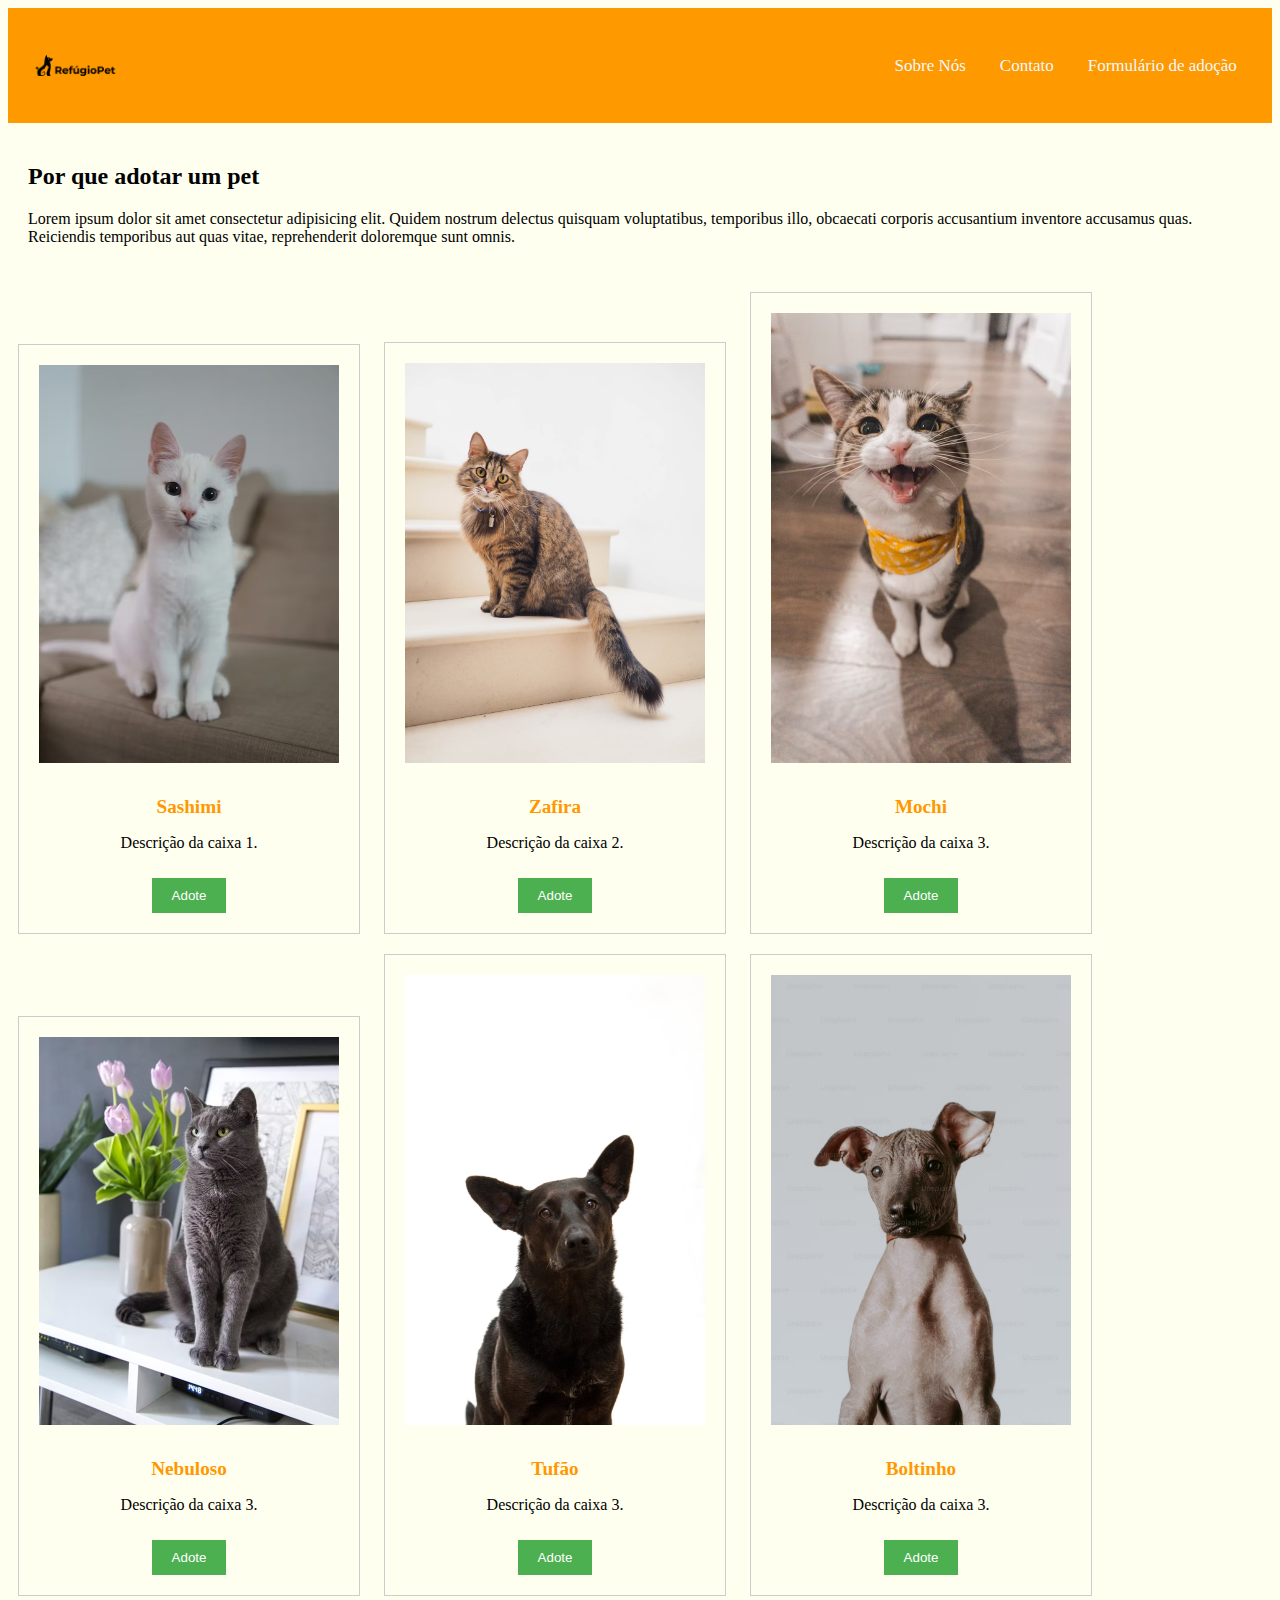
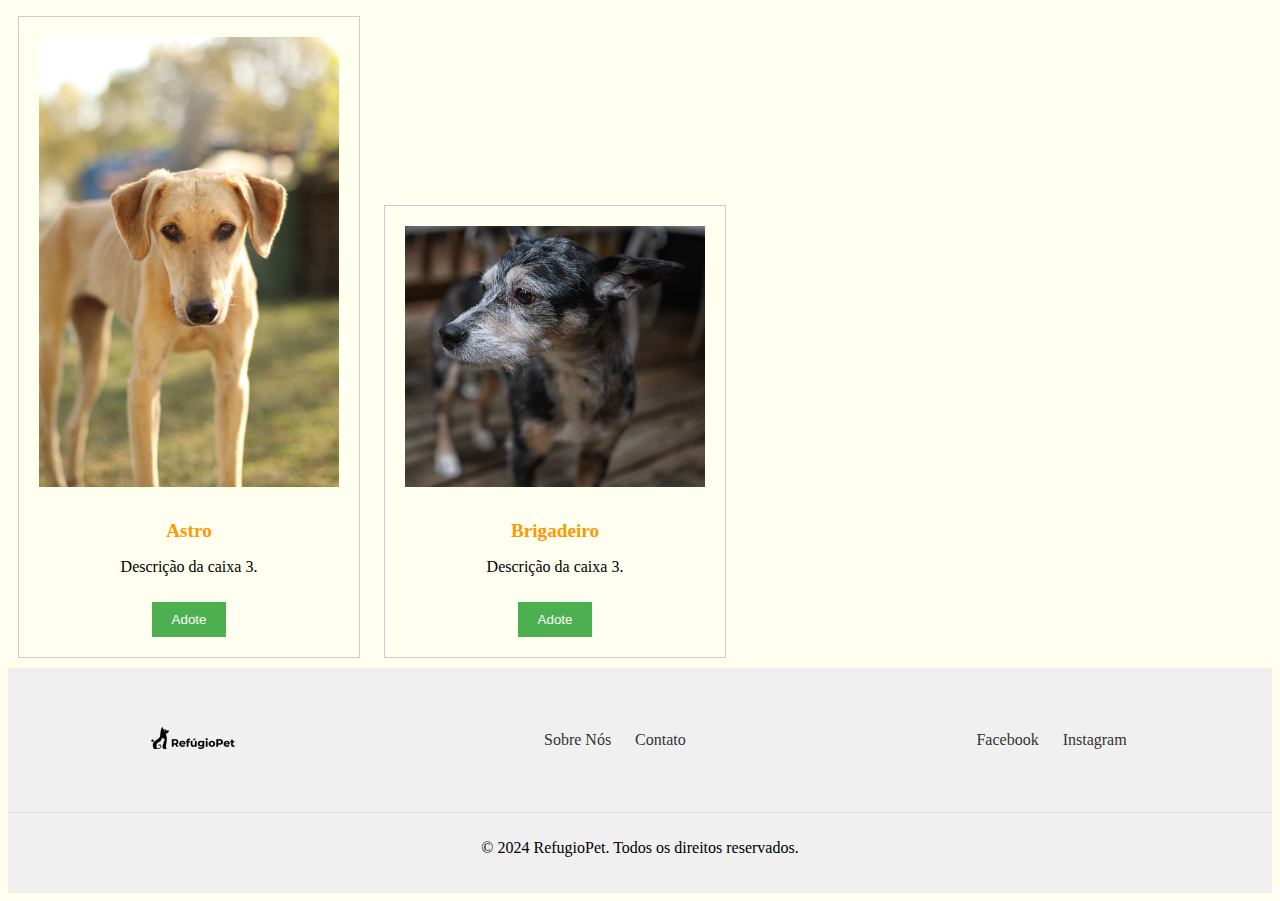
==== adotePet.html @ f7addc07 "página de adoção" ====
<!DOCTYPE html>
<html lang="pt-br">
<head>
    <meta charset="UTF-8">
    <meta name="viewport" content="width=device-width, initial-scale=1.0">
    <title>Adote um Pet</title>
    <link rel="stylesheet" href="./style.css">
    <link rel="stylesheet" href="./responsividade.css">
</head>
<body>
    <header>
        <div class="logo-container">
          <img src="./imgs/Preview__2_-removebg-preview.png" alt="Logo RefugioPet" class="logo">
        </div>
        <nav>
          <ul>
            <li>
              <a href="./index.html">Sobre Nós</a>
              <a href="">Contato</a>
              <a href="./forms.html">Formulário de adoção</a>
            </li>
          </ul>
        </nav>
    </header>


    <section>
        <div class="adote">
            <h2>Por que adotar um pet</h2>
            <p>Lorem ipsum dolor sit amet consectetur adipisicing elit. Quidem nostrum delectus quisquam voluptatibus, temporibus illo, obcaecati corporis accusantium inventore accusamus quas. Reiciendis temporibus aut quas vitae, reprehenderit doloremque sunt omnis.</p>
        </div>
    </section>


    <div class="caixa">
        <img src="/imgs/cat1.avif" alt="Descrição da imagem 1">
        <h3>Sashimi</h3>
        <p>Descrição da caixa 1.</p>
        <button onclick="window.location.href='contato.html'">Adote</button>
      </div>
    
      <div class="caixa">
        <img src="./imgs/cat2.avif" alt="Descrição da imagem 2">
        <h3>Zafira</h3>
        <p>Descrição da caixa 2.</p>
        <button onclick="alert('Contato da caixa 1')">Adote</button>
      </div>
    
      <div class="caixa">
        <img src="./imgs/cat3.avif" alt="Descrição da imagem 3">
        <h3>Mochi</h3>
        <p>Descrição da caixa 3.</p>
        <button onclick="alert('Contato da caixa 1')">Adote</button>
      </div>

      <div class="caixa">
        <img src="./imgs/cat4.avif" alt="Descrição da imagem 3">
        <h3>Nebuloso</h3>
        <p>Descrição da caixa 3.</p>
        <button onclick="alert('Contato da caixa 1')">Adote</button>
      </div>

      <div class="caixa">
        <img src="./imgs/dog1.avif" alt="Descrição da imagem 3">
        <h3>Tufão</h3>
        <p>Descrição da caixa 3.</p>
        <button onclick="alert('Contato da caixa 1')">Adote</button>
      </div>

      <div class="caixa">
        <img src="./imgs/dog2.avif" alt="Descrição da imagem 3">
        <h3>Boltinho</h3>
        <p>Descrição da caixa 3.</p>
        <button onclick="alert('Contato da caixa 1')">Adote</button>
      </div>

      <div class="caixa">
        <img src="./imgs/dog3.avif" alt="Descrição da imagem 3">
        <h3>Astro</h3>
        <p>Descrição da caixa 3.</p>
        <button onclick="alert('Contato da caixa 1')">Adote</button>
      </div>
     
      <div class="caixa">
        <img src="./imgs/dog4.avif" alt="Descrição da imagem 3">
        <h3>Brigadeiro</h3>
        <p>Descrição da caixa 3.</p>
        <button onclick="alert('Contato da caixa 1')">Adote</button>
      </div>
     

































































    <footer>
        <div class="footer-content">
          <div class="footer-logo">
            <img src="./imgs/Preview__2_-removebg-preview.png" alt="Logo RefugioPet" class="logo">
          </div>
          <div class="footer-links">
            <ul>
              <li><a href="#sobre">Sobre Nós</a></li>
              <li><a href="">Contato</a></li>
            </ul>
          </div>
          <div class="footer-social">
            <a href="#" target="_blank">Facebook</a>
            <a href="#" target="_blank">Instagram</a>
          </div>
        </div>
        <div class="footer-bottom">
          <p>&copy; 2024 RefugioPet. Todos os direitos reservados.</p>
        </div>
      </footer>
</body>
</html>
---- style.css ----
body{
    background-color:ivory;
}
a{
    text-decoration: none;
}

header{
    background-color: #ff9900;
    color: white;
    display: flex;
    align-items: center;
    justify-content: space-between;
    padding: 10px 20px;

}

.logo-container{
    display: flex;
    align-items: center;
}

.logo {
    max-height: 95px; /* Ajuste o tamanho da logo */
    margin-right: 20px;
  }

nav ul{
    list-style: none;
    display: flex;
    justify-content: center;
    align-items: center;
    margin: 0;
    padding: 0;
}

nav li{
    margin: 0.15px;
}


nav a{
    color: aliceblue;
    font-size: 17px;
    padding: 10px 15px;
    transform: 0.3s;
}

.nav{
    margin-top: 20px;
    width: 100%;
}

nav a:hover{
    background-color: #e68900;
    border-radius: 5px;
}

.carrossel-container{
    width: 55%;
    max-width: 900px;
    max-height: 500px;
    margin: auto;
    overflow: hidden;
    position: relative;
    border-radius: 10px;
    box-shadow: 0px 4px 10px rgba(0, 0, 0, 0.2);

}

.carrossel{
    
    display: flex;
    transition: transform 1s ease-in-out;
    width: 100%;
}

.carrossel img{
    width: 99%;
    height: auto;
    object-fit: cover;
    object-position: center;
}

.prox, .volta{
    position: absolute;
    top: 50%;
    transform: translateY(-50%);
    background: rgba(0, 0, 0, 0.5);
    color: white;
    border: none;
    padding: 10px;
    cursor: pointer;
    font-size: 18px;
    transition: 0.3s;
}

.prox{
    right: 10px;
   
}

.volta{
    left: 10px;
}

.prox:hover, .voltar:hover {
    background: rgba(0, 0, 0, 0.8); /* Fundo mais escuro ao passar o mouse */
}

section{
    padding: 20px;       
}

.sobre h1{
    font-size: 30px;
    color: #ff9800;
    padding: 15px;
}

.sobre p{
    text-align: center;
    font-size: 19px;
    padding: 15px;
    line-height: 1.7;
}

h3{
    font-size: 20px;
    color: #ff9800;
}

section ul li{
    font-size: 19px;
    line-height: 1.6;
}

footer {
    background-color: #f0f0f0;
    padding: 20px 0;
    text-align: center;
  }
  
  .footer-content {
    display: flex;
    justify-content: space-around;
    align-items: center;
    margin-bottom: 20px;
  }
  
  .footer-logo img {
    max-height: 100px;
  }
  
  .footer-links ul {
    list-style: none;
    padding: 0;
  }
  
  .footer-links li {
    display: inline;
    margin: 0 10px;
  }
  
  .footer-links a {
    text-decoration: none;
    color: #333;
  }
  
  .footer-social a {
    text-decoration: none;
    color: #333;
    margin: 0 10px;
  }
  
  .footer-bottom {
    border-top: 1px solid #ddd;
    padding-top: 10px;
  }











  .caixa {
    width: 300px;
    border: 1px solid #ccc;
    padding: 20px;
    margin: 10px;
    text-align: center;
    display: inline-block;
  }

  .caixa img {
    max-width: 100%;
    height: auto;
    margin-bottom: 10px;
  }

  .caixa h3 {
    font-size: 1.2em;
    margin-bottom: 5px;
  }

  .caixa button {
    background-color: #4CAF50; /* Cor de fundo do botão */
    color: white; /* Cor do texto do botão */
    padding: 10px 20px; /* Espaçamento interno do botão */
    border: none; /* Remove a borda padrão do botão */
    cursor: pointer; /* Muda o cursor ao passar o mouse */
    margin-top: 10px; /* Adiciona espaço acima do botão */
  }

  .caixa button:hover {
    background-color: #3e8e41; /* Cor de fundo do botão ao passar o mouse */
  }
---- responsividade.css ----
@media (max-width: 600px) {
    .caixa {
      width: 45%; /* Diminui a largura para 45% */
      margin: 10px auto;
      display: block;
    }
  }
  
  @media (max-width: 768px) {
    .caixa {
      width: 80%; /* Diminui a largura para 80% */
    }
  }
  
  @media (max-width: 480px) {
    .caixa {
      width: 40%; /* Diminui a largura para 40% */
    }
  }
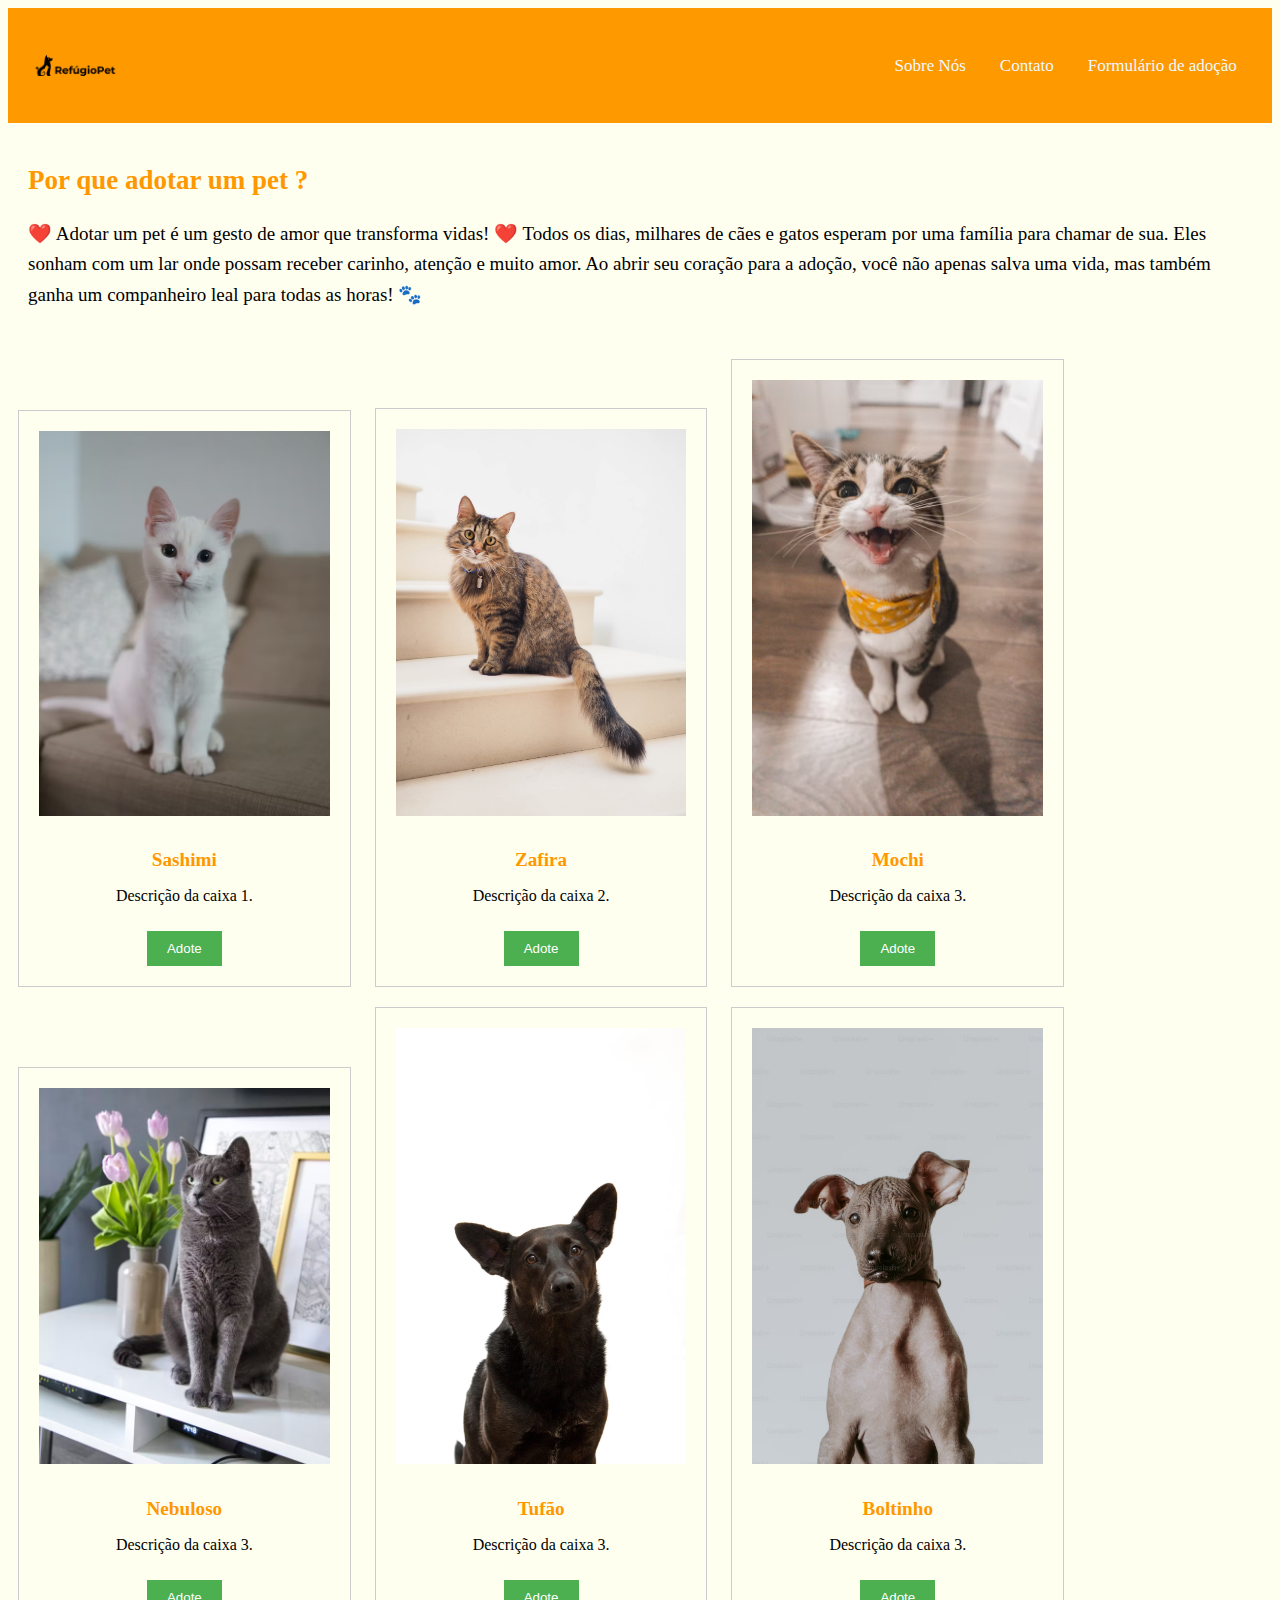
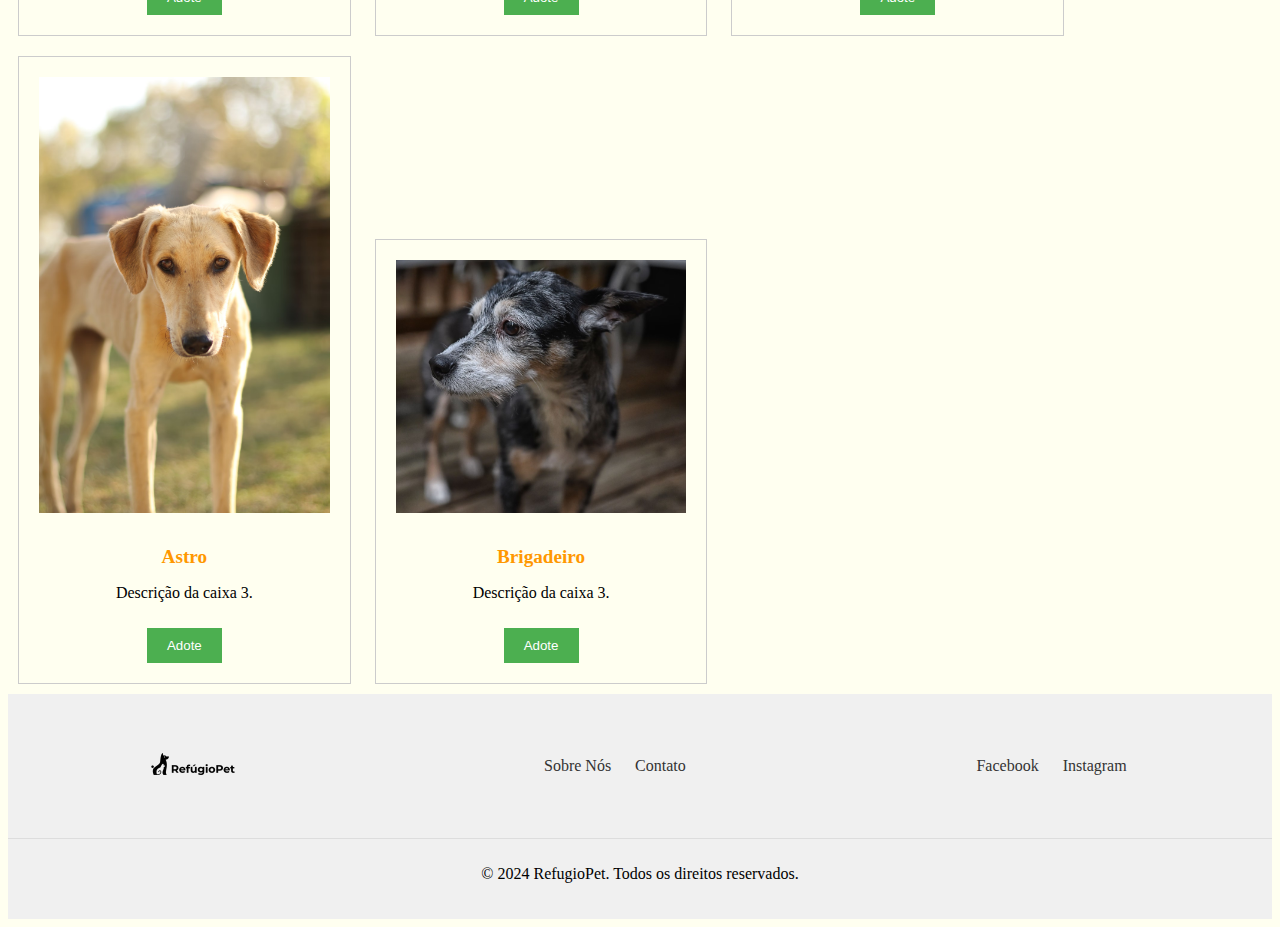
==== commit 5f7910e1: "tentando ajustar a página de adoção" ====
--- a/adotePet.html
+++ b/adotePet.html
@@ -26,8 +26,14 @@
 
     <section>
         <div class="adote">
-            <h2>Por que adotar um pet</h2>
-            <p>Lorem ipsum dolor sit amet consectetur adipisicing elit. Quidem nostrum delectus quisquam voluptatibus, temporibus illo, obcaecati corporis accusantium inventore accusamus quas. Reiciendis temporibus aut quas vitae, reprehenderit doloremque sunt omnis.</p>
+            <h2>Por que adotar um pet ?</h2>
+            <p>
+                ❤️ Adotar um pet é um gesto de amor que transforma vidas! ❤️
+
+                  Todos os dias, milhares de cães e gatos esperam por uma família para chamar de sua.
+                  Eles sonham com um lar onde possam receber carinho, atenção e muito amor. Ao abrir 
+                  seu coração para a adoção, você não apenas salva uma vida, mas também ganha um companheiro leal para todas as horas! 🐾
+            </p>
         </div>
     </section>
 
--- a/style.css
+++ b/style.css
@@ -135,48 +135,28 @@
     line-height: 1.6;
 }
 
-footer {
-    background-color: #f0f0f0;
-    padding: 20px 0;
-    text-align: center;
-  }
-  
-  .footer-content {
-    display: flex;
-    justify-content: space-around;
-    align-items: center;
-    margin-bottom: 20px;
-  }
-  
-  .footer-logo img {
-    max-height: 100px;
-  }
-  
-  .footer-links ul {
-    list-style: none;
-    padding: 0;
-  }
-  
-  .footer-links li {
-    display: inline;
-    margin: 0 10px;
-  }
-  
-  .footer-links a {
-    text-decoration: none;
-    color: #333;
-  }
-  
-  .footer-social a {
-    text-decoration: none;
-    color: #333;
-    margin: 0 10px;
-  }
-  
-  .footer-bottom {
-    border-top: 1px solid #ddd;
-    padding-top: 10px;
-  }
+
+.adote h2{
+    font-size: 27px;
+    color: #ff9800;
+}
+
+.adote p{
+    line-height: 1.6;
+    font-size: 19px;
+    text-align: ;
+}
+
+
+
+
+
+
+
+
+
+
+
 
 
 
@@ -219,4 +199,145 @@
 
   .caixa button:hover {
     background-color: #3e8e41; /* Cor de fundo do botão ao passar o mouse */
-  }+  }
+
+
+
+
+
+
+
+
+
+
+
+
+
+
+
+
+
+
+
+
+
+
+
+
+
+
+
+
+
+
+
+
+
+
+
+
+
+
+
+
+
+
+
+
+
+
+
+
+
+
+
+
+
+
+
+
+
+
+
+
+
+
+
+
+
+
+
+
+
+
+
+
+
+
+
+
+
+
+
+
+
+
+
+
+
+
+
+
+
+
+
+
+
+
+
+
+
+
+
+  footer {
+    background-color: #f0f0f0;
+    padding: 20px 0;
+    text-align: center;
+  }
+  
+  .footer-content {
+    display: flex;
+    justify-content: space-around;
+    align-items: center;
+    margin-bottom: 20px;
+  }
+  
+  .footer-logo img {
+    max-height: 100px;
+  }
+  
+  .footer-links ul {
+    list-style: none;
+    padding: 0;
+  }
+  
+  .footer-links li {
+    display: inline;
+    margin: 0 10px;
+  }
+  
+  .footer-links a {
+    text-decoration: none;
+    color: #333;
+  }
+  
+  .footer-social a {
+    text-decoration: none;
+    color: #333;
+    margin: 0 10px;
+  }
+  
+  .footer-bottom {
+    border-top: 1px solid #ddd;
+    padding-top: 10px;
+  }
--- a/responsividade.css
+++ b/responsividade.css
@@ -1,19 +1,34 @@
-@media (max-width: 600px) {
+/* Para telas muito pequenas (celulares menores) */
+@media (max-width: 320px) {
     .caixa {
-      width: 45%; /* Diminui a largura para 45% */
-      margin: 10px auto;
-      display: block;
+      width: 95%; /* Ocupa quase toda a largura */
     }
   }
   
-  @media (max-width: 768px) {
+  /* Para celulares */
+  @media (max-width: 480px) {
     .caixa {
-      width: 80%; /* Diminui a largura para 80% */
+      width: 90%; /* Ocupa a maior parte da largura */
     }
   }
   
-  @media (max-width: 480px) {
+  /* Para tablets e telas menores de desktop */
+  @media (max-width: 768px) {
     .caixa {
-      width: 40%; /* Diminui a largura para 40% */
+      width: 45%; /* Duas caixas por linha */
+    }
+  }
+  
+  /* Para desktops médios */
+  @media (min-width: 769px) and (max-width: 1200px) {
+    .caixa {
+      width: 30%; /* Três caixas por linha */
+    }
+  }
+  
+  /* Para desktops grandes */
+  @media (min-width: 1201px) {
+    .caixa {
+      width: 23%; /* Quatro caixas por linha */
     }
   }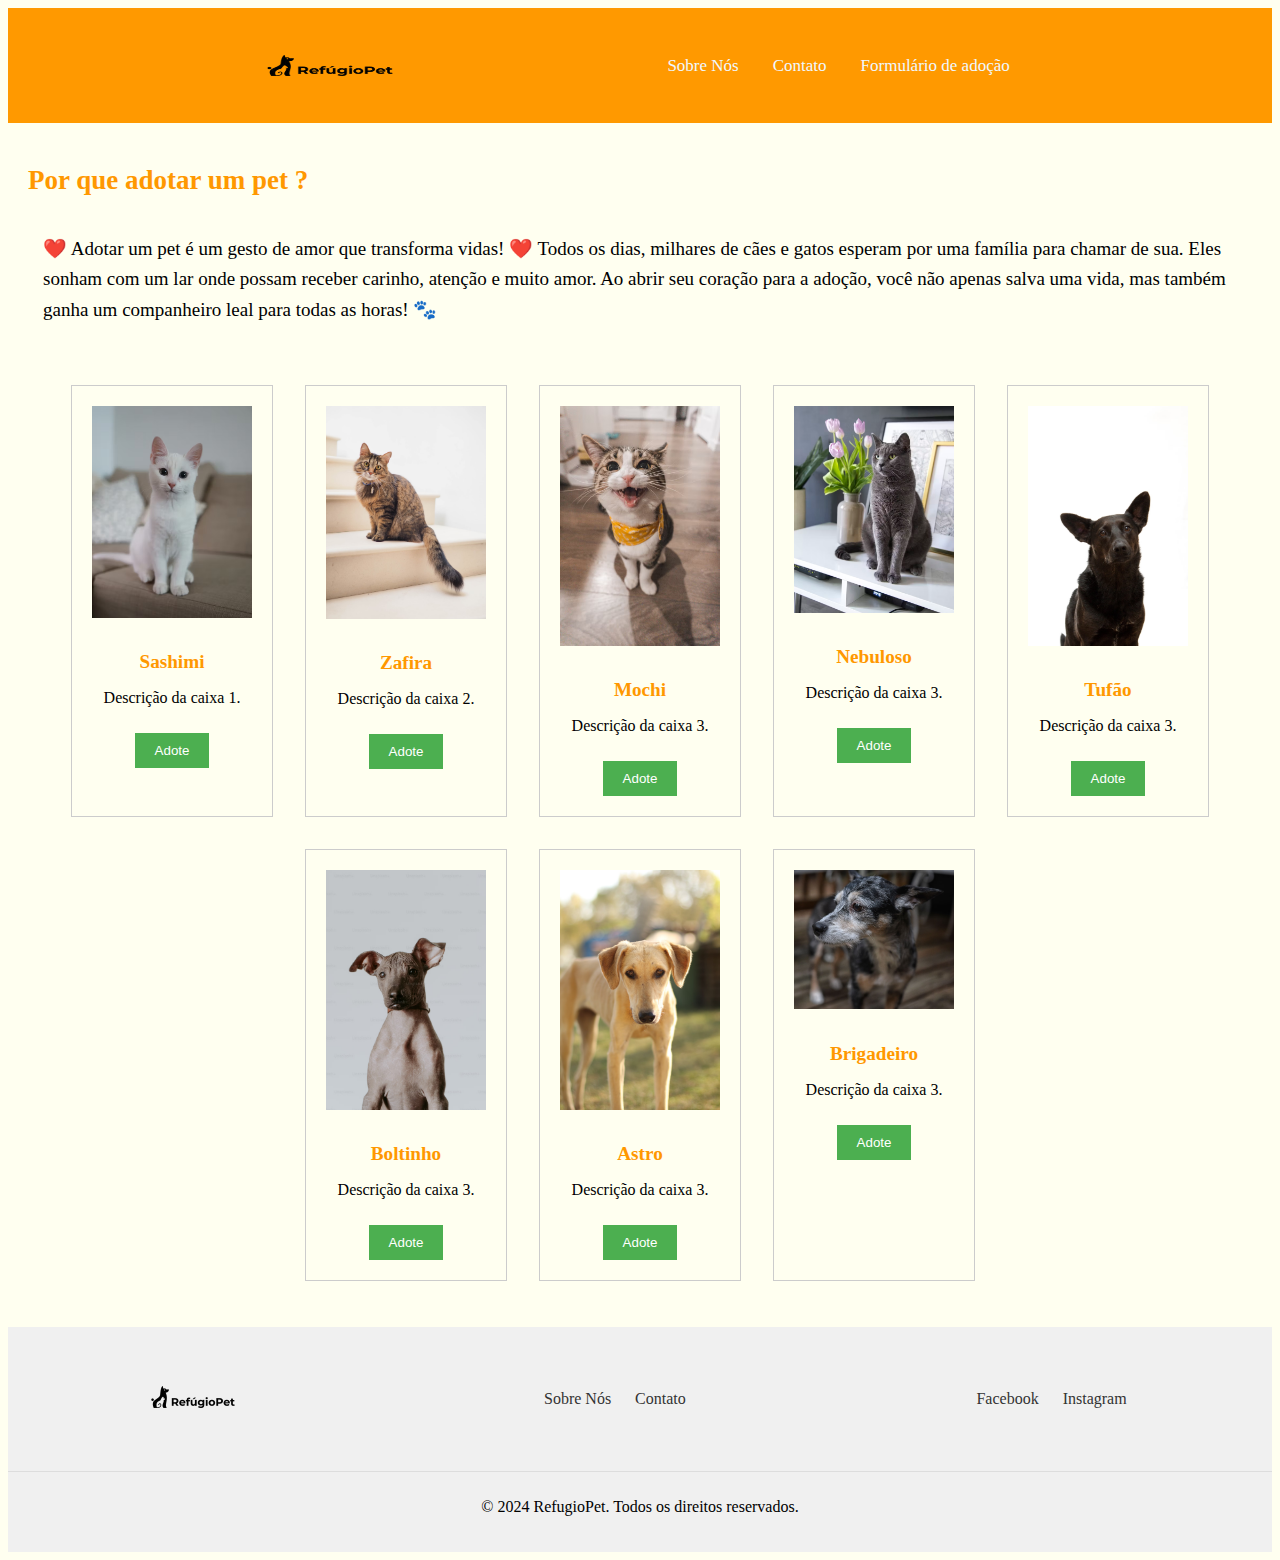
==== commit df6645d4: "correção de erro responsividade" ====
--- a/adotePet.html
+++ b/adotePet.html
@@ -38,61 +38,64 @@
     </section>
 
 
-    <div class="caixa">
-        <img src="/imgs/cat1.avif" alt="Descrição da imagem 1">
-        <h3>Sashimi</h3>
-        <p>Descrição da caixa 1.</p>
-        <button onclick="window.location.href='contato.html'">Adote</button>
+    <div class="container2">
+      <div class="caixa">
+          <img src="./imgs/cat1.avif" alt="Descrição da imagem 1">
+          <h3>Sashimi</h3>
+          <p>Descrição da caixa 1.</p>
+          <button onclick="window.location.href='contato.html'">Adote</button>
       </div>
-    
+  
       <div class="caixa">
-        <img src="./imgs/cat2.avif" alt="Descrição da imagem 2">
-        <h3>Zafira</h3>
-        <p>Descrição da caixa 2.</p>
-        <button onclick="alert('Contato da caixa 1')">Adote</button>
+          <img src="./imgs/cat2.avif" alt="Descrição da imagem 2">
+          <h3>Zafira</h3>
+          <p>Descrição da caixa 2.</p>
+          <button onclick="alert('Contato da caixa 1')">Adote</button>
       </div>
-    
+  
       <div class="caixa">
-        <img src="./imgs/cat3.avif" alt="Descrição da imagem 3">
-        <h3>Mochi</h3>
-        <p>Descrição da caixa 3.</p>
-        <button onclick="alert('Contato da caixa 1')">Adote</button>
+          <img src="./imgs/cat3.avif" alt="Descrição da imagem 3">
+          <h3>Mochi</h3>
+          <p>Descrição da caixa 3.</p>
+          <button onclick="alert('Contato da caixa 1')">Adote</button>
       </div>
-
+  
       <div class="caixa">
-        <img src="./imgs/cat4.avif" alt="Descrição da imagem 3">
-        <h3>Nebuloso</h3>
-        <p>Descrição da caixa 3.</p>
-        <button onclick="alert('Contato da caixa 1')">Adote</button>
+          <img src="./imgs/cat4.avif" alt="Descrição da imagem 3">
+          <h3>Nebuloso</h3>
+          <p>Descrição da caixa 3.</p>
+          <button onclick="alert('Contato da caixa 1')">Adote</button>
       </div>
-
+  
       <div class="caixa">
-        <img src="./imgs/dog1.avif" alt="Descrição da imagem 3">
-        <h3>Tufão</h3>
-        <p>Descrição da caixa 3.</p>
-        <button onclick="alert('Contato da caixa 1')">Adote</button>
+          <img src="./imgs/dog1.avif" alt="Descrição da imagem 3">
+          <h3>Tufão</h3>
+          <p>Descrição da caixa 3.</p>
+          <button onclick="alert('Contato da caixa 1')">Adote</button>
       </div>
-
+  
       <div class="caixa">
-        <img src="./imgs/dog2.avif" alt="Descrição da imagem 3">
-        <h3>Boltinho</h3>
-        <p>Descrição da caixa 3.</p>
-        <button onclick="alert('Contato da caixa 1')">Adote</button>
+          <img src="./imgs/dog2.avif" alt="Descrição da imagem 3">
+          <h3>Boltinho</h3>
+          <p>Descrição da caixa 3.</p>
+          <button onclick="alert('Contato da caixa 1')">Adote</button>
       </div>
-
+  
       <div class="caixa">
-        <img src="./imgs/dog3.avif" alt="Descrição da imagem 3">
-        <h3>Astro</h3>
-        <p>Descrição da caixa 3.</p>
-        <button onclick="alert('Contato da caixa 1')">Adote</button>
+          <img src="./imgs/dog3.avif" alt="Descrição da imagem 3">
+          <h3>Astro</h3>
+          <p>Descrição da caixa 3.</p>
+          <button onclick="alert('Contato da caixa 1')">Adote</button>
       </div>
-     
+  
       <div class="caixa">
-        <img src="./imgs/dog4.avif" alt="Descrição da imagem 3">
-        <h3>Brigadeiro</h3>
-        <p>Descrição da caixa 3.</p>
-        <button onclick="alert('Contato da caixa 1')">Adote</button>
+          <img src="./imgs/dog4.avif" alt="Descrição da imagem 3">
+          <h3>Brigadeiro</h3>
+          <p>Descrição da caixa 3.</p>
+          <button onclick="alert('Contato da caixa 1')">Adote</button>
       </div>
+  </div>
+  
      
 
 
--- a/style.css
+++ b/style.css
@@ -10,7 +10,7 @@
     color: white;
     display: flex;
     align-items: center;
-    justify-content: space-between;
+    justify-content: space-evenly;
     padding: 10px 20px;
 
 }
@@ -18,6 +18,11 @@
 .logo-container{
     display: flex;
     align-items: center;
+}
+
+.logo-container img{
+  width: 150px;
+  height: 150px;
 }
 
 .logo {
@@ -144,37 +149,25 @@
 .adote p{
     line-height: 1.6;
     font-size: 19px;
-    text-align: ;
-}
-
-
-
-
-
-
-
-
-
-
-
-
-
-
-
-
-
-
-
-
-
+    padding: 15px;
+}
+
+.container2 {
+  display: flex;
+  flex-wrap: wrap; /* Permite que os itens quebrem para a próxima linha */
+  justify-content: center; /* Centraliza as caixas horizontalmente */
+  gap: 20px; /* Espaço entre as caixas */
+}
 
   .caixa {
-    width: 300px;
+    width: 160px;
     border: 1px solid #ccc;
     padding: 20px;
-    margin: 10px;
+    margin: 6px;
     text-align: center;
     display: inline-block;
+    align-items: center;
+    justify-content: center;
   }
 
   .caixa img {
@@ -203,106 +196,11 @@
 
 
 
-
-
-
-
-
-
-
-
-
-
-
-
-
-
-
-
-
-
-
-
-
-
-
-
-
-
-
-
-
-
-
-
-
-
-
-
-
-
-
-
-
-
-
-
-
-
-
-
-
-
-
-
-
-
-
-
-
-
-
-
-
-
-
-
-
-
-
-
-
-
-
-
-
-
-
-
-
-
-
-
-
-
-
-
-
-
-
-
-
-
-
-
-
-
-
-
   footer {
     background-color: #f0f0f0;
     padding: 20px 0;
     text-align: center;
+    margin-top: 40px;
   }
   
   .footer-content {
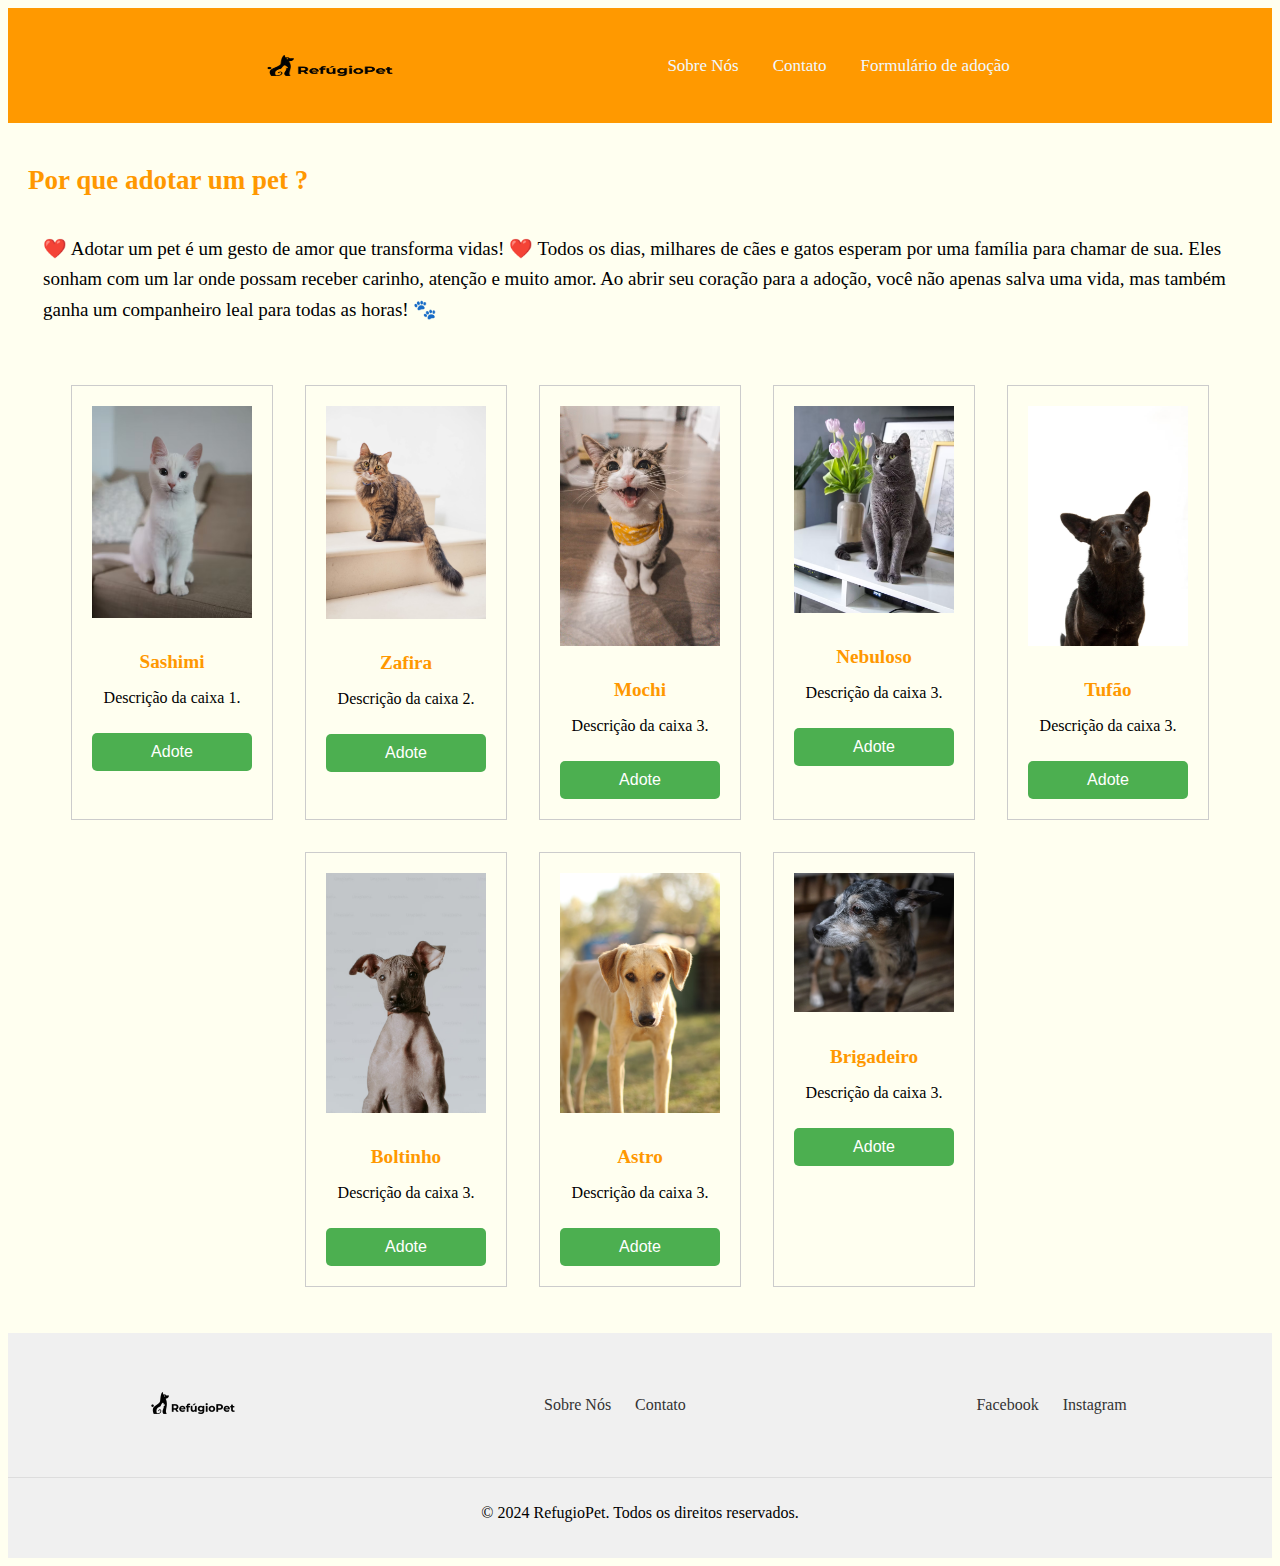
==== commit 0bed97e9: "tentando arrumar o popup" ====
--- a/adotePet.html
+++ b/adotePet.html
@@ -103,7 +103,7 @@
 
 
 
-
+  
 
 
 
--- a/style.css
+++ b/style.css
@@ -196,6 +196,188 @@
 
 
 
+  form{
+    background-color: whitesmoke;
+    padding: 15px;
+    border-radius: 10px;
+    box-shadow: 0px 0px 10px rgba(0, 0, 0, 0.1);
+    max-width: 350px;
+    max-height: 90vh;
+    width: 90%;
+    overflow: auto;
+    text-align: left;
+    position: absolute;
+    top: 50%;
+    left: 50%;
+    transform: translate(-50%, -50%);
+  }
+
+  label{
+    font-weight: bold;
+    margin: 10px;
+    display: block;
+  }
+
+  input[type="text"],
+  input[type="number"],
+  input[type="email"] {
+
+    width: 100%;
+    padding: 8px;
+    margin-top: 5px;
+    border: 1px solid #ccc;
+    border-radius: 5px;
+    box-sizing: border-box;
+  }
+
+  input[type="checkbox"],
+  input[type="radio"] {
+    margin-right: 5px;
+  }
+
+  .checkbox-group{
+    display: flex;
+    align-items: center;
+    gap: 10px;
+  }
+
+  button {
+    width: 100%;
+    padding: 10px;
+    margin-top: 15px;
+    border: none;
+    background-color: #4CAF50;
+    color: white;
+    font-size: 16px;
+    border-radius: 5px;
+    cursor: pointer;
+}
+
+button:hover {
+    background-color: #3e8e41;
+}
+
+
+/* Fundo escuro para o pop-up */
+#popup {
+  display: none;
+  position: fixed;
+  top: 0;
+  left: 0;
+  background: rgba(0, 0, 0, 0.5);
+  width: 100%;
+  height: 100%;
+  display: flex;
+  justify-content: center;
+  align-items: center;
+}
+
+/* Caixa do pop-up */
+.popup-content {
+  background: white;
+  padding: 15px;
+  border-radius: 8px;
+  width: 300px;
+  height: 200px; /* Altura fixa */
+  text-align: center;
+  box-shadow: 0px 0px 10px rgba(0,0,0,0.3);
+  display: flex;
+  flex-direction: column;
+  position: relative;
+}
+
+/* Área com rolagem para o texto do termo */
+.popup-text {
+  max-height: 120px; /* Altura limitada para ativar o scroll */
+  overflow-y: auto; /* Adiciona rolagem vertical quando necessário */
+  text-align: left;
+  padding-right: 10px;
+  padding-left: 5px;
+}
+
+/* Estilização da barra de rolagem para melhor visualização */
+.popup-text::-webkit-scrollbar {
+  width: 6px;
+}
+
+.popup-text::-webkit-scrollbar-thumb {
+  background-color: #888;
+  border-radius: 5px;
+}
+
+/* Botão de fechar estilizado */
+.popup-close {
+  position: absolute;
+  top: 5px;
+  right: 10px;
+  background: none;
+  border: none;
+  font-size: 18px;
+  cursor: pointer;
+  color: red;
+}
+
+
+
+
+
+
+
+
+
+
+
+
+
+
+
+
+
+
+
+
+
+
+
+
+
+
+
+
+
+
+
+
+
+
+
+
+
+
+
+
+
+
+
+
+
+
+
+
+
+
+
+
+
+
+
+
+
+
+
+
+
+
   footer {
     background-color: #f0f0f0;
     padding: 20px 0;
